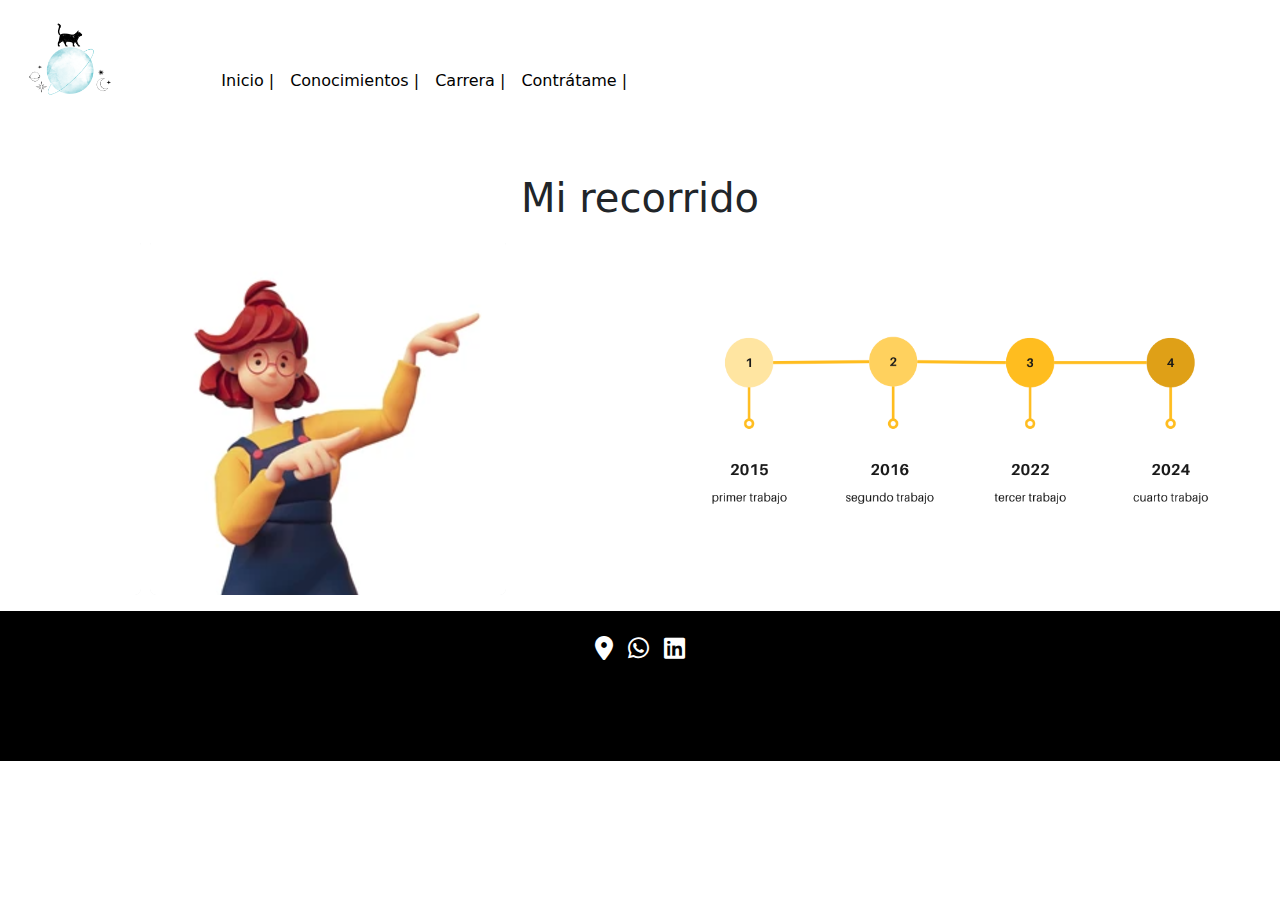
==== pages/carrera.html @ 7e06d967 "Add files via upload" ====
<!DOCTYPE html>
<html lang="en">

<head>
    <meta charset="UTF-8">
    <meta name="viewport" content="width=device-width, initial-scale=1.0">
    <link rel="stylesheet" href="../css/style.css">
    <link href="https://cdnjs.cloudflare.com/ajax/libs/font-awesome/6.0.0-beta3/css/all.min.css" rel="stylesheet">
    <title>Rivera Karina</title>
    <link href="https://cdn.jsdelivr.net/npm/bootstrap@5.3.3/dist/css/bootstrap.min.css" rel="stylesheet"
        integrity="sha384-QWTKZyjpPEjISv5WaRU9OFeRpok6YctnYmDr5pNlyT2bRjXh0JMhjY6hW+ALEwIH" crossorigin="anonymous">
</head>

<body>
    <script src="https://cdn.jsdelivr.net/npm/bootstrap@5.3.3/dist/js/bootstrap.bundle.min.js"
        integrity="sha384-YvpcrYf0tY3lHB60NNkmXc5s9fDVZLESaAA55NDzOxhy9GkcIdslK1eN7N6jIeHz"
        crossorigin="anonymous"></script>
    <header>
        <div class="container-fluid">
            <div class="row">
                <nav class="navbar navbar-expand-lg">
                    <div class="col-2">
                        <a class="navbar-brand d-flex align-items-center ms-1" href="../index.html">
                            <img src="../img/logo.png" alt="logo-karina-rivera">
                        </a>
                    </div>
                    <div class="col-10">
                        <button class="navbar-toggler" type="button" data-bs-toggle="collapse"
                            data-bs-target="#navbarSupportedContent" aria-controls="navbarSupportedContent"
                            aria-expanded="false" aria-label="Toggle navigation">
                            <span class="navbar-toggler-icon"></span>
                        </button>
                        <div class="collapse navbar-collapse" id="navbarSupportedContent">
                            <ul class="navbar-nav me-auto mb-2 mb-lg-0">
                                <li class="nav-item">
                                    <a class="nav-link active" aria-current="page" href="../index.html">Inicio |</a>
                                </li>
                                <li class="nav-item">
                                    <a class="nav-link active" aria-current="page"
                                        href="./conocimientos.html">Conocimientos |</a>
                                </li>
                                <li class="nav-item">
                                    <a class="nav-link active" aria-current="page" href="./carrera.html">Carrera |</a>
                                </li>
                                <li class="nav-item">
                                    <a class="nav-link active" aria-current="page" href="./contratame.html">Contrátame
                                        |</a>
                                </li>
                            </ul>
                        </div>
                </nav>
            </div>
        </div>
        </div>
    </header>
    <main>
        <h1>Mi recorrido</h1>
        <section class="container-fluid">
            <div class="row">
                <div class="col d-flex justify-content-center">
                    <img src="../img/avatar-carrera.PNG" alt="avatar-carrera">
                </div>
                <div class="col d-flex justify-content-center">
                    <img class="timeline-carrera" src="../img/timeline.png" alt="timeline">
                </div>
            </div>
        </section>
    </main>
    <footer>
        <ul class="redes-sociales">
            <li><a href="https://maps.app.goo.gl/Lk6HMrLxoF4C3SHs5" target="_blank"><i
                        class="fa-solid fa-location-dot"></i></a></li>
            <li><a href="https://web.whatsapp.com/" target="_blank"><i class="fa-brands fa-whatsapp"></i></a></li>
            <li><a href="https://www.linkedin.com" target="_blank"><i class="fa-brands fa-linkedin"></i></a></li>
        </ul>
    </footer>
</body>

</html>
---- css/style.css ----
/*  METODOLOGÍA DE NOMBRADO: kebab-case*/
/*Reset de CSS*/
* {
    margin: 0;
    padding: 0;
    box-sizing: border-box;
}

/*Main*/

main{
    min-height: 450px;
}

/*Header*/

header img {
  max-width: 70%;
}


/*Footer*/
footer{
    background-color:black;
    position: relative;
    padding: 20px 0;
    width: 100%;
    height: 150px;
    overflow: hidden;
    text-align: center;
}

.redes-sociales {
  list-style: none;
  padding: 0;
  display: flex;
  justify-content: center;
  gap: 15px;
}

.redes-sociales li {
  display: inline-block;
}

.redes-sociales a {
  color: #fff;
  font-size: 24px;
  text-decoration: none;
  transition: color 0.3s;
}

.redes-sociales a:hover {
  color: #1da1f2; 
}

/*Títulos*/

h1, h2{
    text-align: center;
    padding: 1%;
}

/*Página Inicio*/

.texto-inicio {
  max-width: 30rem;
  font-size: 16px;
  color: #333;
}

/*Página Último Trabajo*/

.texto-ultimo-trabajo {
  max-width: 30rem;
  font-size: 16px;
  color: #333;
}

.imagen-logo-pmi {
    display: flex;
    width: 25rem;
    margin-inline: auto;
}

/*Página conocimientos*/

.estilo-conocimientos {
  background-color: #fff;
  border: 1px solid #ddd;
  border-radius: 8px;
  box-shadow: 0 4px 6px rgba(0, 0, 0, 0.1);
  text-align: center;
  padding: 1%;
  transition: transform 0.3s, box-shadow 0.3s;
}

.estilo-conocimientos:hover {
  transform: translateY(-5px);
  box-shadow: 0 8px 12px rgba(0, 0, 0, 0.2);
}

.estilo-conocimientos p {
  color: #666;
}

/*Página carrera*/

.timeline-carrera{
  max-width: 100%;
}

/*Contratame*/

.contratame {
  background-color: white; 
  border-radius: 15px;
  padding: 1%;
  margin: 1%;
  box-shadow: 0 0 30px 15px rgba(100, 100, 100, 0.6), 0 0 60px 30px rgba(255, 189, 31, 0.4); 
}

.texto-contratame {
  display: flex;
  color: #333;
  align-items: center;
  text-align: center;
}

/*responsive-hasta 350px*/
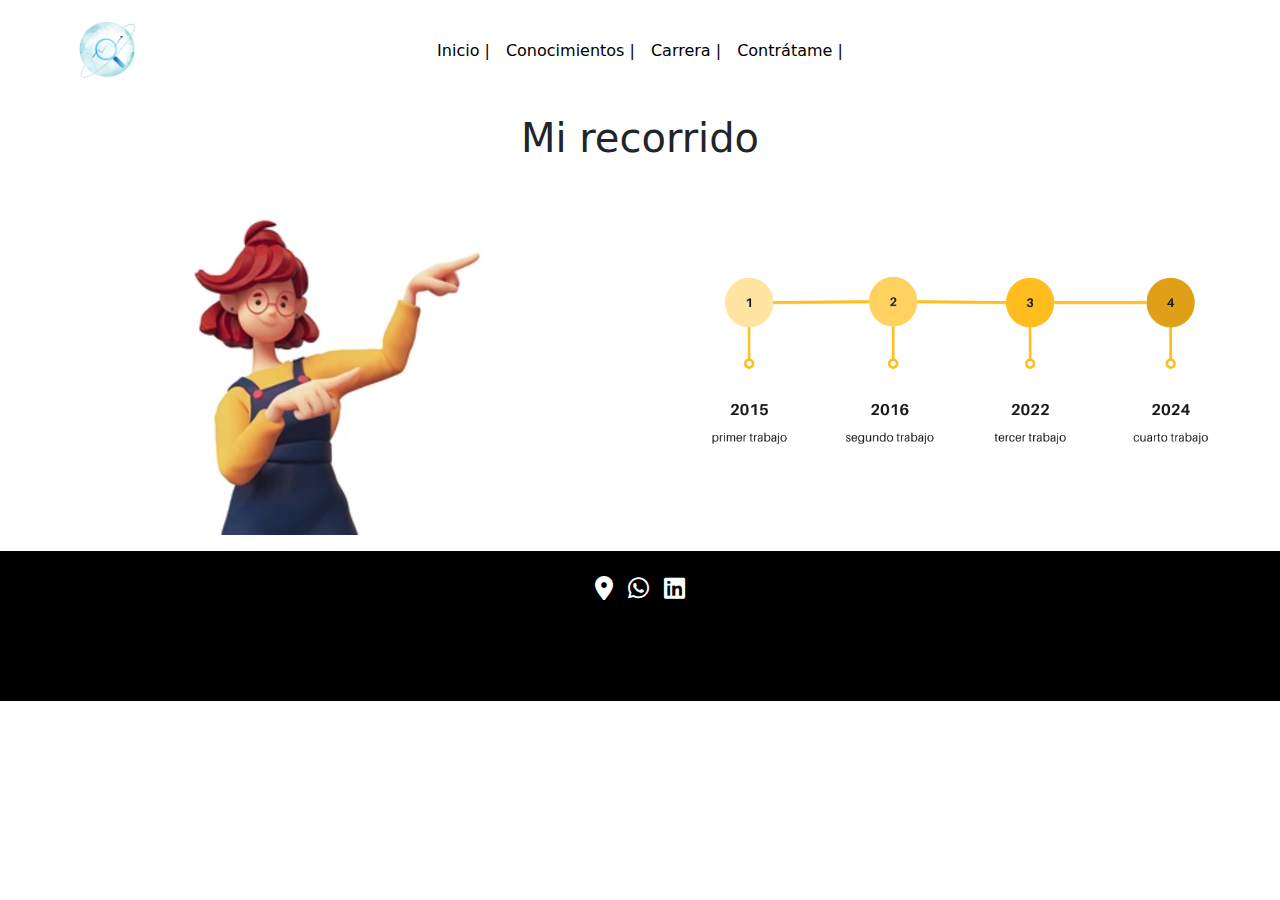
==== commit eeb51f5e: "modificaciones header" ====
--- a/pages/carrera.html
+++ b/pages/carrera.html
@@ -20,18 +20,19 @@
             <div class="row">
                 <nav class="navbar navbar-expand-lg">
                     <div class="col-2">
-                        <a class="navbar-brand d-flex align-items-center ms-1" href="../index.html">
+                        <a class="navbar-brand d-flex align-items-center justify-content-center m-2"
+                            href="../index.html">
                             <img src="../img/logo.png" alt="logo-karina-rivera">
                         </a>
                     </div>
-                    <div class="col-10">
+                    <div class="col-8 d-flex align-items-center">
                         <button class="navbar-toggler" type="button" data-bs-toggle="collapse"
                             data-bs-target="#navbarSupportedContent" aria-controls="navbarSupportedContent"
                             aria-expanded="false" aria-label="Toggle navigation">
                             <span class="navbar-toggler-icon"></span>
                         </button>
                         <div class="collapse navbar-collapse" id="navbarSupportedContent">
-                            <ul class="navbar-nav me-auto mb-2 mb-lg-0">
+                            <ul class="navbar-nav w-100 d-flex justify-content-center mb-2 mb-lg-0">
                                 <li class="nav-item">
                                     <a class="nav-link active" aria-current="page" href="../index.html">Inicio |</a>
                                 </li>
@@ -40,19 +41,21 @@
                                         href="./conocimientos.html">Conocimientos |</a>
                                 </li>
                                 <li class="nav-item">
-                                    <a class="nav-link active" aria-current="page" href="./carrera.html">Carrera |</a>
+                                    <a class="nav-link active" aria-current="page" href="./carrera.html">Carrera
+                                        |</a>
                                 </li>
                                 <li class="nav-item">
-                                    <a class="nav-link active" aria-current="page" href="./contratame.html">Contrátame
-                                        |</a>
+                                    <a class="nav-link active" aria-current="page"
+                                        href="./contratame.html">Contrátame |</a>
                                 </li>
                             </ul>
                         </div>
+                    </div>
                 </nav>
             </div>
         </div>
-        </div>
     </header>
+
     <main>
         <h1>Mi recorrido</h1>
         <section class="container-fluid">
--- a/css/style.css
+++ b/css/style.css
@@ -15,9 +15,8 @@
 /*Header*/
 
 header img {
-  max-width: 70%;
+  max-width: 30%;
 }
-
 
 /*Footer*/
 footer{
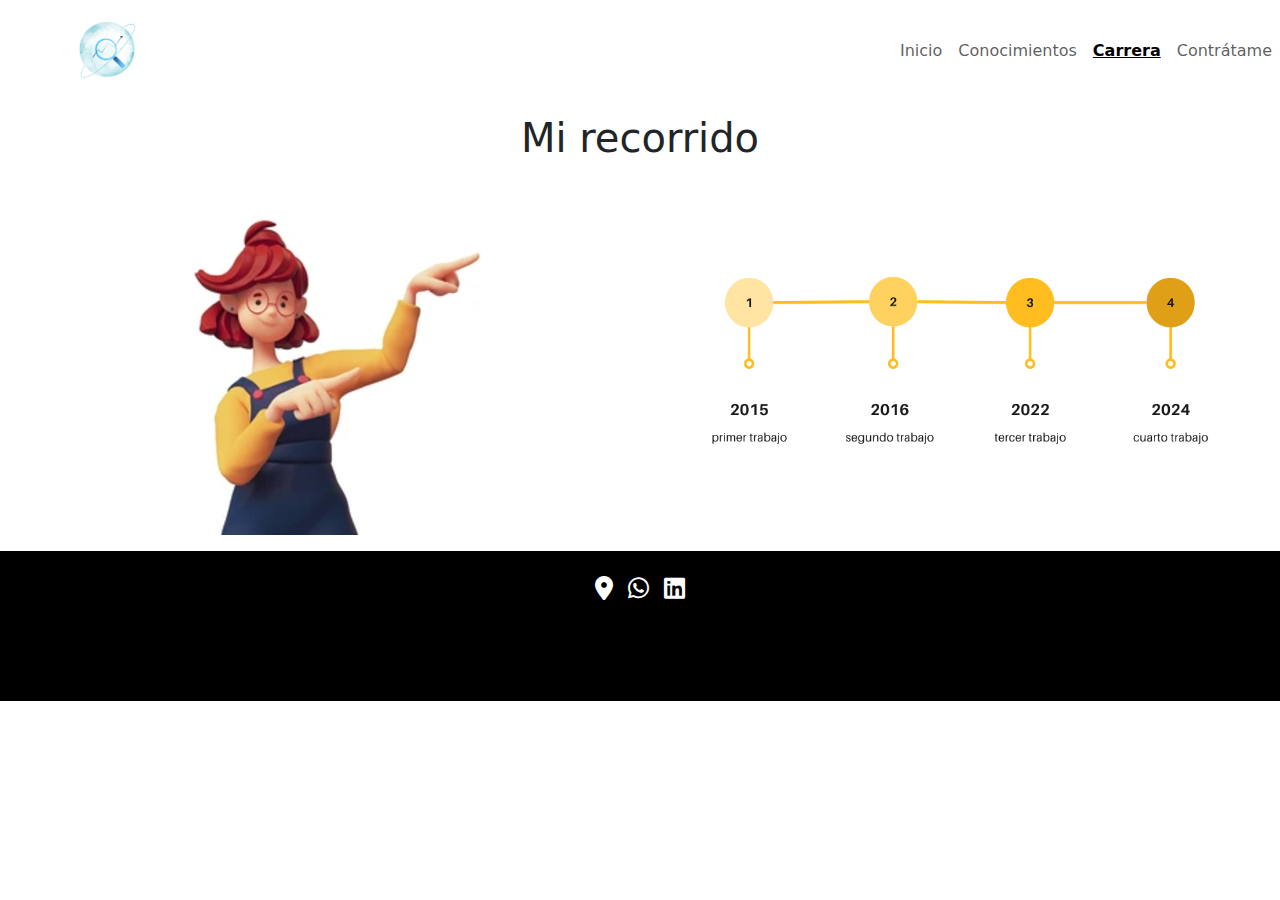
==== commit e93f53f4: "unifico header en todas las páginas" ====
--- a/pages/carrera.html
+++ b/pages/carrera.html
@@ -25,28 +25,25 @@
                             <img src="../img/logo.png" alt="logo-karina-rivera">
                         </a>
                     </div>
-                    <div class="col-8 d-flex align-items-center">
+                    <div class="col-10 d-flex align-items-center justify-content-end">
                         <button class="navbar-toggler" type="button" data-bs-toggle="collapse"
                             data-bs-target="#navbarSupportedContent" aria-controls="navbarSupportedContent"
                             aria-expanded="false" aria-label="Toggle navigation">
                             <span class="navbar-toggler-icon"></span>
                         </button>
                         <div class="collapse navbar-collapse" id="navbarSupportedContent">
-                            <ul class="navbar-nav w-100 d-flex justify-content-center mb-2 mb-lg-0">
+                            <ul class="navbar-nav w-100 d-flex justify-content-end mb-2 mb-lg-0">
                                 <li class="nav-item">
-                                    <a class="nav-link active" aria-current="page" href="../index.html">Inicio |</a>
+                                    <a class="nav-link" aria-current="page" href="../index.html">Inicio</a>
                                 </li>
                                 <li class="nav-item">
-                                    <a class="nav-link active" aria-current="page"
-                                        href="./conocimientos.html">Conocimientos |</a>
+                                    <a class="nav-link" href="./conocimientos.html">Conocimientos</a>
                                 </li>
                                 <li class="nav-item">
-                                    <a class="nav-link active" aria-current="page" href="./carrera.html">Carrera
-                                        |</a>
+                                    <a class="nav-link" href="./carrera.html">Carrera</a>
                                 </li>
                                 <li class="nav-item">
-                                    <a class="nav-link active" aria-current="page"
-                                        href="./contratame.html">Contrátame |</a>
+                                    <a class="nav-link" href="./contratame.html">Contrátame</a>
                                 </li>
                             </ul>
                         </div>
@@ -77,6 +74,20 @@
             <li><a href="https://www.linkedin.com" target="_blank"><i class="fa-brands fa-linkedin"></i></a></li>
         </ul>
     </footer>
+    <script>
+        const currentUrl = window.location.pathname.replace(/\/$/, "");
+
+        const navLinks = document.querySelectorAll(".nav-link");
+
+        navLinks.forEach(link => {
+            const linkPath = link.getAttribute("href").replace(/^\.\//, "").replace(/\/$/, "");
+            if (currentUrl.endsWith(linkPath)) {
+                link.classList.add("active");
+            } else {
+                link.classList.remove("active");
+            }
+        });
+    </script>
 </body>
 
 </html>--- a/css/style.css
+++ b/css/style.css
@@ -16,6 +16,11 @@
 
 header img {
   max-width: 30%;
+}
+
+.nav-link.active {
+  text-decoration: underline;
+  font-weight: bold;
 }
 
 /*Footer*/
@@ -65,6 +70,12 @@
   max-width: 30rem;
   font-size: 16px;
   color: #333;
+}
+
+.imagen-inicio{
+  max-width: 100%;
+  height: auto;
+  display: block; 
 }
 
 /*Página Último Trabajo*/
@@ -125,4 +136,44 @@
   text-align: center;
 }
 
-/*responsive-hasta 350px*/+/*responsive-hasta 350px*/
+
+.navbar-toggler {
+  margin-left: auto; 
+}
+
+.collapse .navbar-nav {
+  text-align: right; /* Alinear las opciones del menú a la derecha */
+}
+
+@media (max-width: 992px) {
+  .navbar-collapse {
+      position: absolute;
+      top: 100%;
+      right: 0;
+      background: #fff; 
+      z-index: 1050;
+      width: 100%; 
+      padding: 1rem;
+  }
+
+  .navbar-nav {
+      flex-direction: column;
+      align-items: flex-start;
+  }
+}
+
+@media (max-width: 480px) {
+  body {
+      font-size: 10px; 
+  }
+
+  .navbar {
+      padding: 10px;  
+  }
+
+  .navbar-toggler {
+      font-size: 18px; 
+  }
+
+}
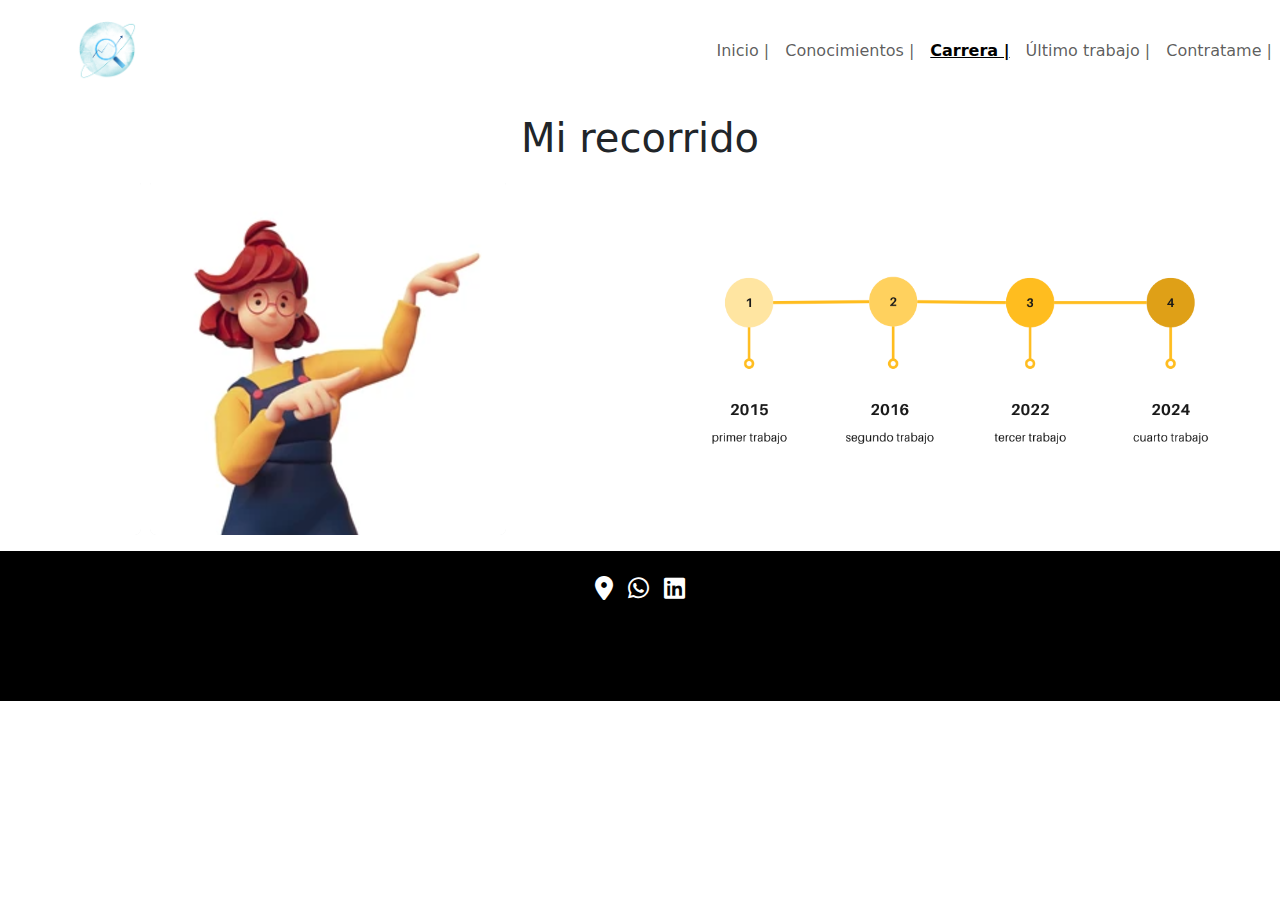
==== commit b99b6cbd: "corrección sobre página último trabajo" ====
--- a/pages/carrera.html
+++ b/pages/carrera.html
@@ -34,16 +34,19 @@
                         <div class="collapse navbar-collapse" id="navbarSupportedContent">
                             <ul class="navbar-nav w-100 d-flex justify-content-end mb-2 mb-lg-0">
                                 <li class="nav-item">
-                                    <a class="nav-link" aria-current="page" href="../index.html">Inicio</a>
+                                    <a class="nav-link" aria-current="page" href="../index.html">Inicio |</a>
                                 </li>
                                 <li class="nav-item">
-                                    <a class="nav-link" href="./conocimientos.html">Conocimientos</a>
+                                    <a class="nav-link" href="./conocimientos.html">Conocimientos |</a>
                                 </li>
                                 <li class="nav-item">
-                                    <a class="nav-link" href="./carrera.html">Carrera</a>
+                                    <a class="nav-link" href="./carrera.html">Carrera |</a>
                                 </li>
                                 <li class="nav-item">
-                                    <a class="nav-link" href="./contratame.html">Contrátame</a>
+                                    <a class="nav-link" href="./ultimo-trabajo.html">Último trabajo |</a>
+                                </li>
+                                <li class="nav-item">
+                                    <a class="nav-link" href="./contratame.html">Contratame |</a>
                                 </li>
                             </ul>
                         </div>
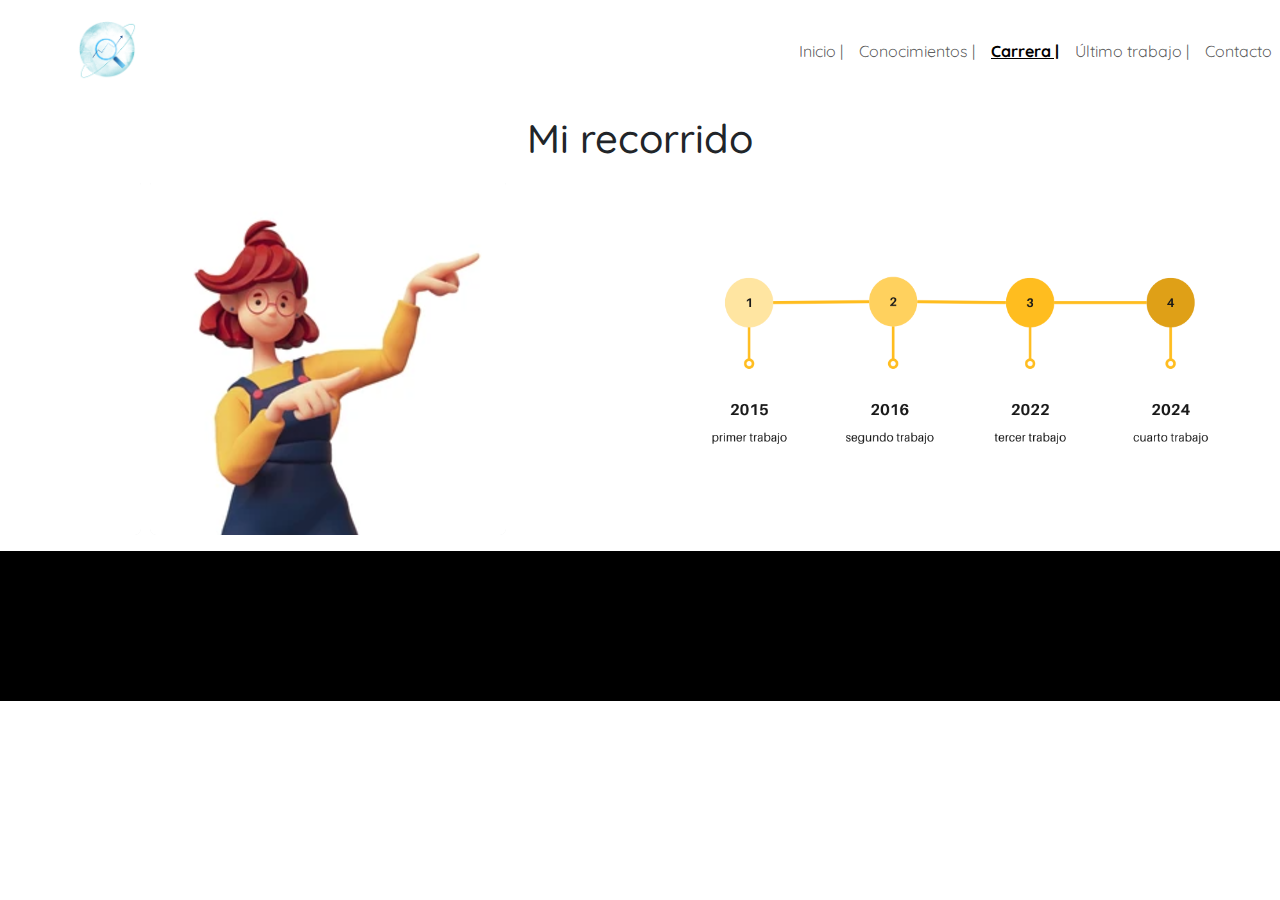
==== commit 53d1667c: "cambio tipografía y renombro página contratame a contacto" ====
--- a/pages/carrera.html
+++ b/pages/carrera.html
@@ -5,7 +5,7 @@
     <meta charset="UTF-8">
     <meta name="viewport" content="width=device-width, initial-scale=1.0">
     <link rel="stylesheet" href="../css/style.css">
-    <link href="https://cdnjs.cloudflare.com/ajax/libs/font-awesome/6.0.0-beta3/css/all.min.css" rel="stylesheet">
+    <link href="https://fonts.googleapis.com/css2?family=Quicksand:wght@300..700&family=Roboto:ital,wght@0,100;0,300;0,400;0,500;0,700;0,900;1,100;1,300;1,400;1,500;1,700;1,900&family=Rubik+Vinyl&display=swap" rel="stylesheet">
     <title>Rivera Karina</title>
     <link href="https://cdn.jsdelivr.net/npm/bootstrap@5.3.3/dist/css/bootstrap.min.css" rel="stylesheet"
         integrity="sha384-QWTKZyjpPEjISv5WaRU9OFeRpok6YctnYmDr5pNlyT2bRjXh0JMhjY6hW+ALEwIH" crossorigin="anonymous">
@@ -46,7 +46,7 @@
                                     <a class="nav-link" href="./ultimo-trabajo.html">Último trabajo |</a>
                                 </li>
                                 <li class="nav-item">
-                                    <a class="nav-link" href="./contratame.html">Contratame |</a>
+                                    <a class="nav-link" href="./contacto.html">Contacto</a>
                                 </li>
                             </ul>
                         </div>
--- a/css/style.css
+++ b/css/style.css
@@ -4,6 +4,11 @@
     margin: 0;
     padding: 0;
     box-sizing: border-box;
+}
+/*Body*/
+
+html, body {
+  font-family: 'Quicksand', sans-serif !important;
 }
 
 /*Main*/
